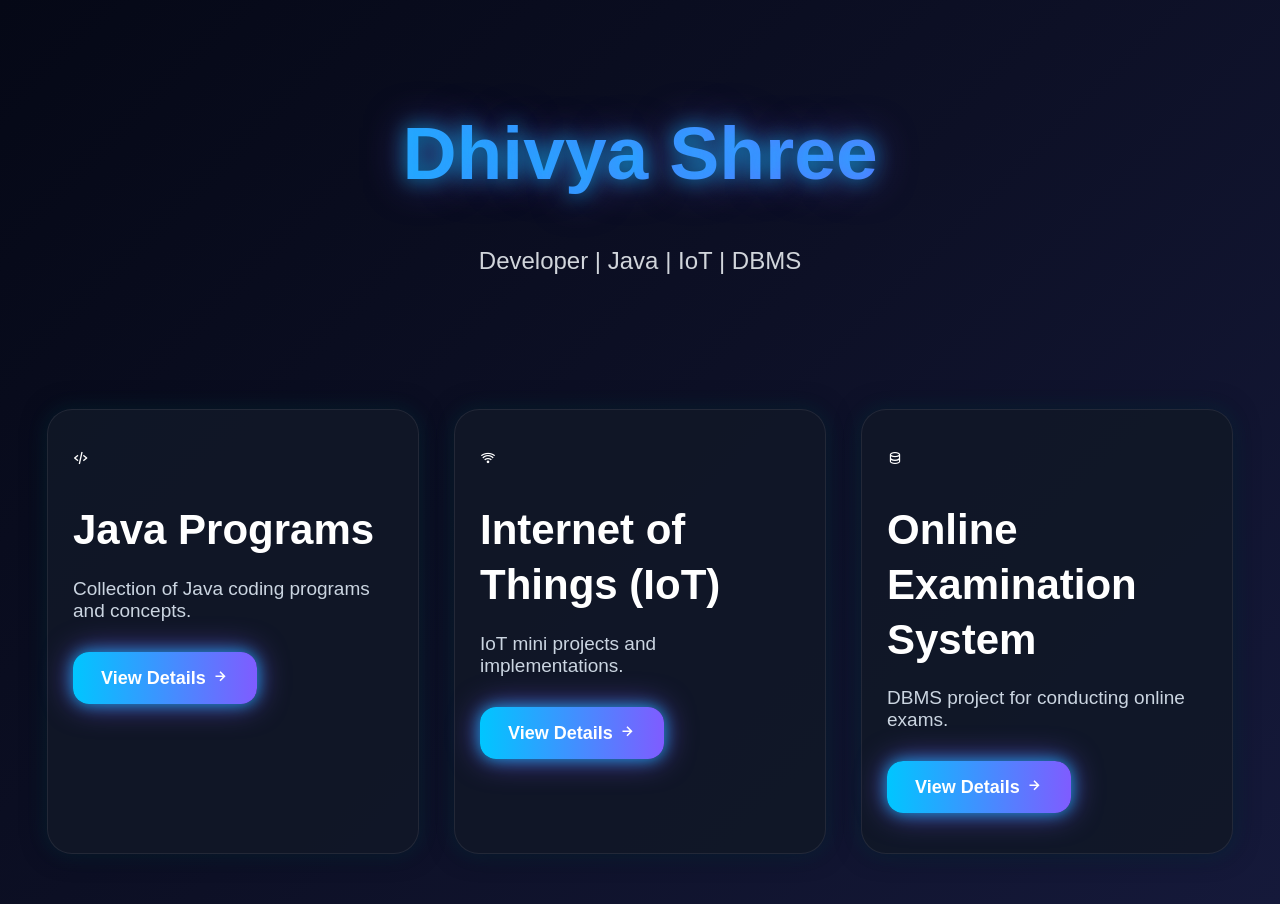
==== index.html @ 2f0d2c69 "Update project links and button text in index.html" ====
<!DOCTYPE html>
<html lang="en">
<head>

    <meta charset="UTF-8">
    <meta name="viewport" content="width=device-width, initial-scale=1.0">

    <title>Dhivya Shree Portfolio</title>

    <link rel="stylesheet" href="style.css">

    <!-- Icons -->
    <link href='https://unpkg.com/boxicons@2.1.4/css/boxicons.min.css' rel='stylesheet'>

</head>

<body>

    <header>

        <h1>Dhivya Shree</h1>

        <p>Developer | Java | IoT | DBMS</p>

        <div class="line"></div>

    </header>

    <section class="projects">

        <!-- Java -->

        <div class="card pink">

            <div class="icon">
                <i class='bx bx-code-alt'></i>
            </div>

            <h2>Java Programs</h2>

            <p>
                Collection of Java coding programs
                and concepts.
            </p>

            <a href="java.html">

                <button>
                    View Details
                    <i class='bx bx-right-arrow-alt'></i>
                </button>

            </a>

        </div>

        <!-- IoT -->

        <div class="card blue">

            <div class="icon">
                <i class='bx bx-wifi'></i>
            </div>

            <h2>Internet of Things (IoT)</h2>

            <p>
                IoT mini projects and implementations.
            </p>

            <a href="iot.html">

                <button>
                    View Details
                    <i class='bx bx-right-arrow-alt'></i>
                </button>

            </a>

        </div>

        <!-- DBMS -->

        <div class="card green">

            <div class="icon">
                <i class='bx bx-data'></i>
            </div>

            <h2>Online Examination System</h2>

            <p>
                DBMS project for conducting online exams.
            </p>

            <a href="dbms.html">

                <button>
                    View Details
                    <i class='bx bx-right-arrow-alt'></i>
                </button>

            </a>

        </div>

    </section>

</body>
</html>
---- style.css ----
body{
    margin:0;
    font-family:Poppins,sans-serif;

    background:
    linear-gradient(135deg,#050816,#0d1026,#15193a);

    color:white;
}

/* Header */

header{
    text-align:center;
    padding:60px 20px;
}

header h1{

    font-size:75px;

    background:linear-gradient(to right,#00c6ff,#7f5cff);

    -webkit-background-clip:text;
    -webkit-text-fill-color:transparent;

    text-shadow:
    0 0 20px rgba(0,198,255,0.7),
    0 0 40px rgba(127,92,255,0.6);
}

header p{

    color:#d1d5db;

    font-size:24px;

    margin-top:10px;
}

/* Cards */

.projects{

    display:flex;

    justify-content:center;

    gap:35px;

    flex-wrap:wrap;

    padding:50px 20px;
}

.card{

    width:320px;

    padding:40px 25px;

    border-radius:25px;

    background:rgba(17,24,39,0.9);

    border:1px solid rgba(255,255,255,0.08);

    box-shadow:
    0 0 25px rgba(0,0,0,0.5),
    0 0 20px rgba(0,198,255,0.15);

    transition:0.4s;
}

.card:hover{

    transform:translateY(-12px);

    box-shadow:
    0 0 20px #00c6ff,
    0 0 40px #7f5cff,
    0 0 60px rgba(127,92,255,0.7);
}

.card h2{

    font-size:42px;

    line-height:1.3;

    margin-bottom:20px;
}

.card p{

    color:#cbd5e1;

    font-size:19px;

    margin-bottom:30px;
}

/* Buttons */

button{

    padding:15px 28px;

    border:none;

    border-radius:16px;

    font-size:18px;

    font-weight:600;

    color:white;

    cursor:pointer;

    background:
    linear-gradient(to right,#00c6ff,#7f5cff);

    box-shadow:
    0 0 15px rgba(0,198,255,0.7),
    0 0 30px rgba(127,92,255,0.7);

    transition:0.4s;
}

button:hover{

    transform:scale(1.08);

    box-shadow:
    0 0 20px #00c6ff,
    0 0 45px #7f5cff,
    0 0 70px rgba(127,92,255,0.9);
}
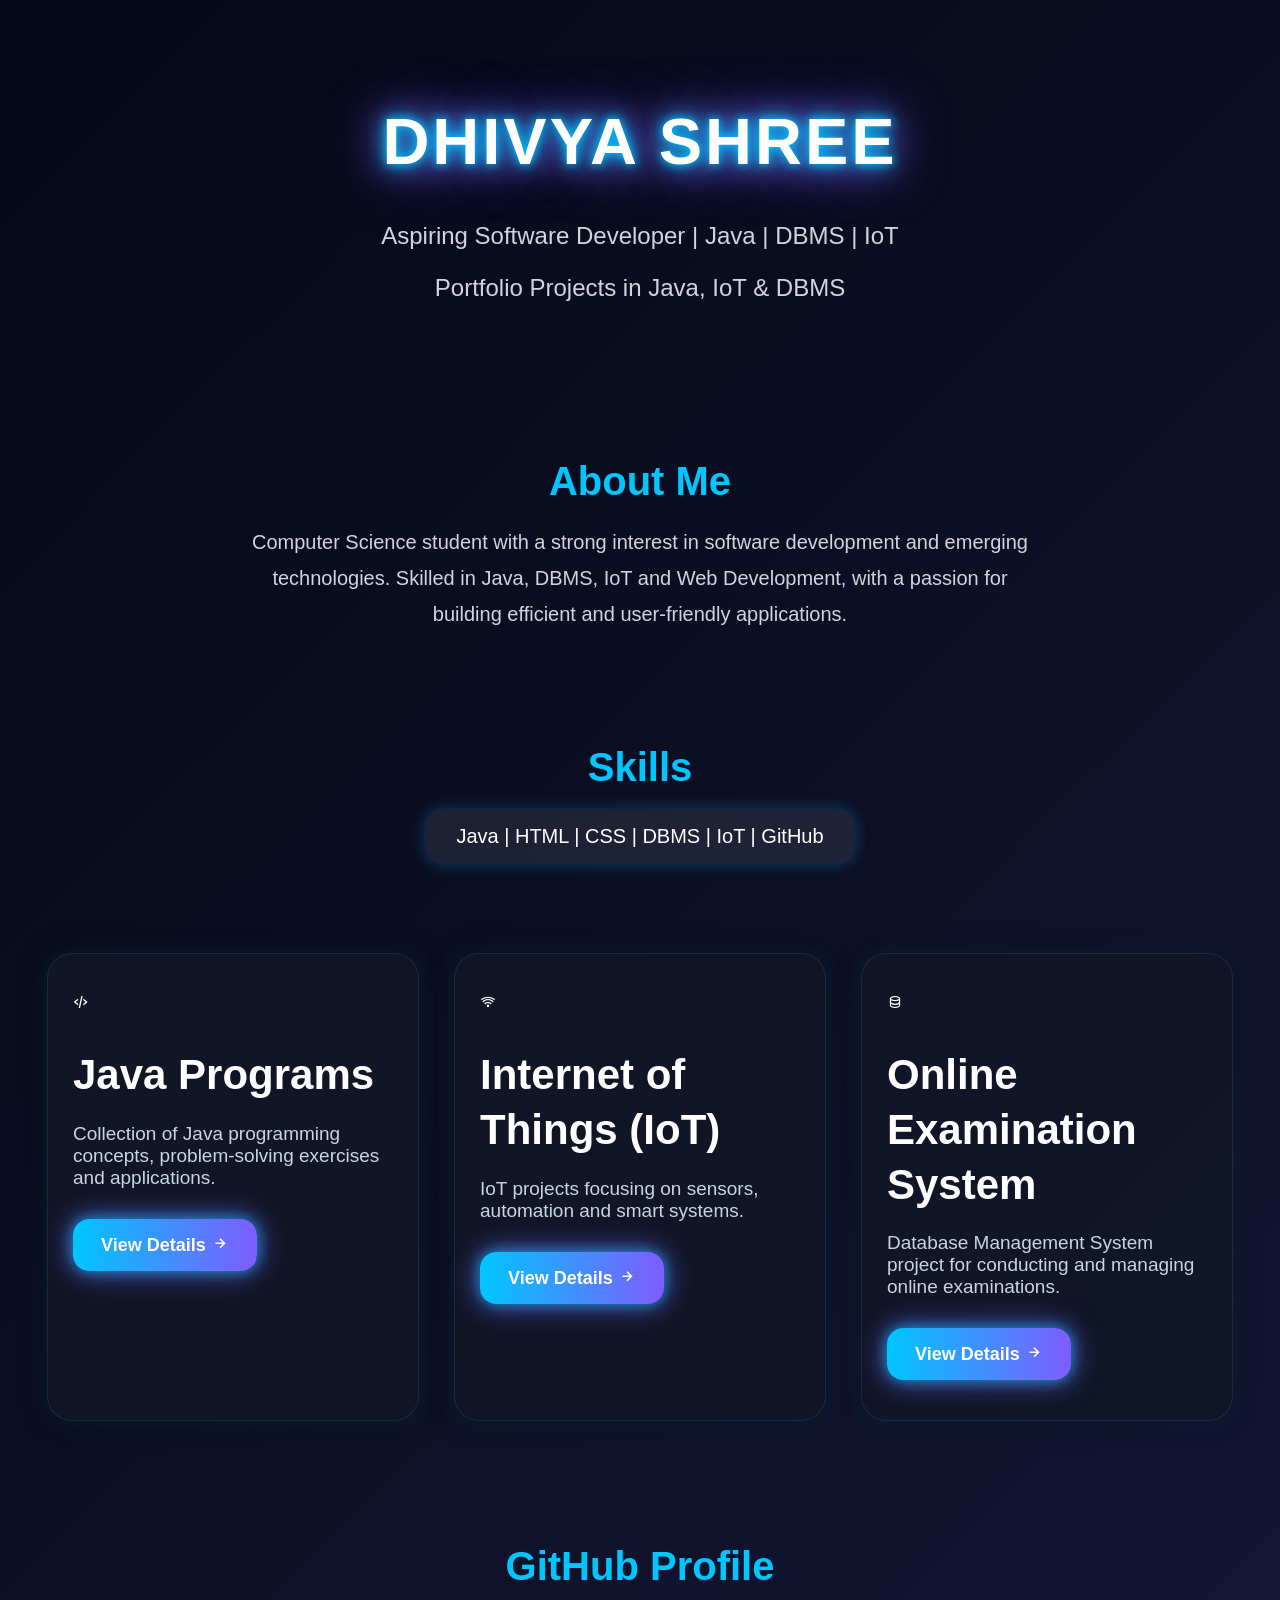
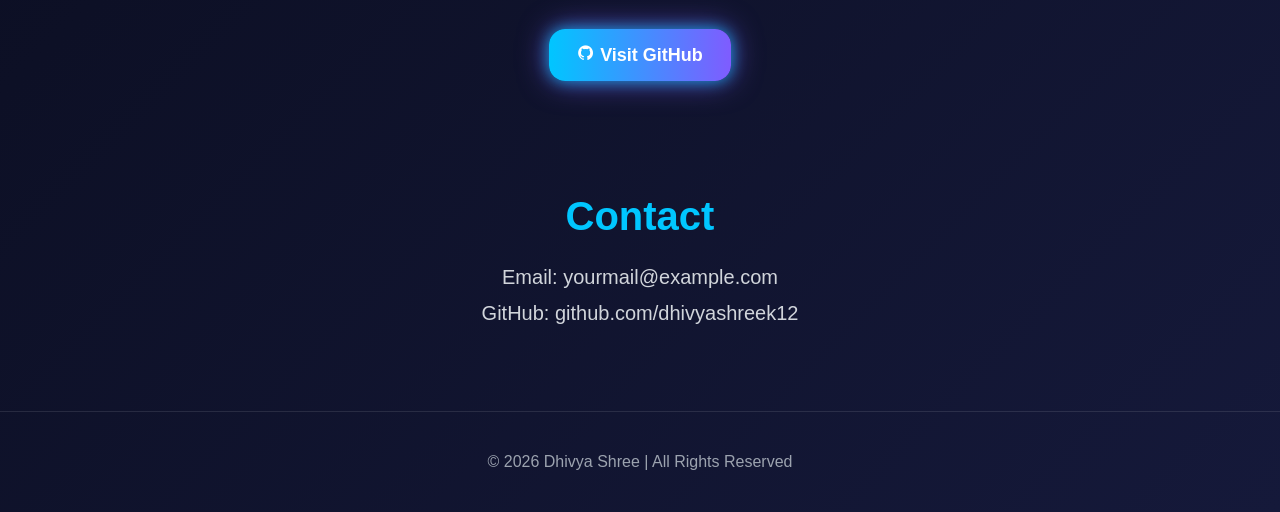
==== commit e2b5bba2: "Update personal information and project descriptions" ====
--- a/index.html
+++ b/index.html
@@ -2,109 +2,181 @@
 <html lang="en">
 <head>
 
-    <meta charset="UTF-8">
-    <meta name="viewport" content="width=device-width, initial-scale=1.0">
+<meta charset="UTF-8">
+<meta name="viewport" content="width=device-width, initial-scale=1.0">
 
-    <title>Dhivya Shree Portfolio</title>
+<title>Dhivya Shree | Developer Portfolio</title>
 
-    <link rel="stylesheet" href="style.css">
+<link rel="stylesheet" href="style.css">
 
-    <!-- Icons -->
-    <link href='https://unpkg.com/boxicons@2.1.4/css/boxicons.min.css' rel='stylesheet'>
+<link href='https://unpkg.com/boxicons@2.1.4/css/boxicons.min.css' rel='stylesheet'>
 
 </head>
 
 <body>
 
-    <header>
+<header>
 
-        <h1>Dhivya Shree</h1>
+    <h1>DHIVYA SHREE</h1>
 
-        <p>Developer | Java | IoT | DBMS</p>
+    <p>Aspiring Software Developer | Java | DBMS | IoT</p>
 
-        <div class="line"></div>
+    <p class="project-count">
+        Portfolio Projects in Java, IoT & DBMS
+    </p>
 
-    </header>
+</header>
 
-    <section class="projects">
+<!-- About Me -->
 
-        <!-- Java -->
+<section class="about">
 
-        <div class="card pink">
+    <h2>About Me</h2>
 
-            <div class="icon">
-                <i class='bx bx-code-alt'></i>
-            </div>
+    <p>
+        Computer Science student with a strong interest in
+        software development and emerging technologies.
+        Skilled in Java, DBMS, IoT and Web Development,
+        with a passion for building efficient and
+        user-friendly applications.
+    </p>
 
-            <h2>Java Programs</h2>
+</section>
 
-            <p>
-                Collection of Java coding programs
-                and concepts.
-            </p>
+<!-- Skills -->
 
-            <a href="java.html">
+<section class="skills">
 
-                <button>
-                    View Details
-                    <i class='bx bx-right-arrow-alt'></i>
-                </button>
+    <h2>Skills</h2>
 
-            </a>
+    <div class="skill-box">
+        Java | HTML | CSS | DBMS | IoT | GitHub
+    </div>
 
+</section>
+
+<!-- Projects -->
+
+<section class="projects">
+
+    <!-- Java -->
+
+    <div class="card">
+
+        <div class="icon">
+            <i class='bx bx-code-alt'></i>
         </div>
 
-        <!-- IoT -->
+        <h2>Java Programs</h2>
 
-        <div class="card blue">
+        <p>
+            Collection of Java programming concepts,
+            problem-solving exercises and applications.
+        </p>
 
-            <div class="icon">
-                <i class='bx bx-wifi'></i>
-            </div>
+        <a href="java.html">
 
-            <h2>Internet of Things (IoT)</h2>
+            <button>
+                View Details
+                <i class='bx bx-right-arrow-alt'></i>
+            </button>
 
-            <p>
-                IoT mini projects and implementations.
-            </p>
+        </a>
 
-            <a href="iot.html">
+    </div>
 
-                <button>
-                    View Details
-                    <i class='bx bx-right-arrow-alt'></i>
-                </button>
+    <!-- IoT -->
 
-            </a>
+    <div class="card">
 
+        <div class="icon">
+            <i class='bx bx-wifi'></i>
         </div>
 
-        <!-- DBMS -->
+        <h2>Internet of Things (IoT)</h2>
 
-        <div class="card green">
+        <p>
+            IoT projects focusing on sensors,
+            automation and smart systems.
+        </p>
 
-            <div class="icon">
-                <i class='bx bx-data'></i>
-            </div>
+        <a href="iot.html">
 
-            <h2>Online Examination System</h2>
+            <button>
+                View Details
+                <i class='bx bx-right-arrow-alt'></i>
+            </button>
 
-            <p>
-                DBMS project for conducting online exams.
-            </p>
+        </a>
 
-            <a href="dbms.html">
+    </div>
 
-                <button>
-                    View Details
-                    <i class='bx bx-right-arrow-alt'></i>
-                </button>
+    <!-- DBMS -->
 
-            </a>
+    <div class="card">
 
+        <div class="icon">
+            <i class='bx bx-data'></i>
         </div>
 
-    </section>
+        <h2>Online Examination System</h2>
+
+        <p>
+            Database Management System project for
+            conducting and managing online examinations.
+        </p>
+
+        <a href="dbms.html">
+
+            <button>
+                View Details
+                <i class='bx bx-right-arrow-alt'></i>
+            </button>
+
+        </a>
+
+    </div>
+
+</section>
+
+<!-- GitHub -->
+
+<section class="github">
+
+    <h2>GitHub Profile</h2>
+
+    <a href="https://github.com/dhivyashreek12" target="_blank">
+
+        <button class="github-btn">
+            <i class='bx bxl-github'></i>
+            Visit GitHub
+        </button>
+
+    </a>
+
+</section>
+
+<!-- Contact -->
+
+<section class="contact">
+
+    <h2>Contact</h2>
+
+    <p>Email: yourmail@example.com</p>
+
+    <p>GitHub: github.com/dhivyashreek12</p>
+
+</section>
+
+<!-- Footer -->
+
+<footer>
+
+    <p>
+        © 2026 Dhivya Shree | All Rights Reserved
+    </p>
+
+</footer>
 
 </body>
 </html>
--- a/style.css
+++ b/style.css
@@ -17,18 +17,46 @@
 
 header h1{
 
-    font-size:75px;
-
-    background:linear-gradient(to right,#00c6ff,#7f5cff);
-
-    -webkit-background-clip:text;
-    -webkit-text-fill-color:transparent;
+    font-size:65px;
+
+    font-weight:800;
+
+    color:#ffffff;
+
+    letter-spacing:3px;
+
+    text-transform:uppercase;
 
     text-shadow:
-    0 0 20px rgba(0,198,255,0.7),
-    0 0 40px rgba(127,92,255,0.6);
-}
-
+    0 0 10px #00c6ff,
+    0 0 20px #00c6ff,
+    0 0 40px #7f5cff,
+    0 0 60px #7f5cff;
+
+    animation:glow 2s infinite alternate;
+}
+
+/* Neon Animation */
+
+@keyframes glow{
+
+    from{
+
+        text-shadow:
+        0 0 10px #00c6ff,
+        0 0 20px #00c6ff,
+        0 0 40px #7f5cff;
+    }
+
+    to{
+
+        text-shadow:
+        0 0 20px #00c6ff,
+        0 0 40px #00c6ff,
+        0 0 60px #7f5cff,
+        0 0 90px #7f5cff;
+    }
+}
 header p{
 
     color:#d1d5db;
@@ -137,3 +165,81 @@
     0 0 45px #7f5cff,
     0 0 70px rgba(127,92,255,0.9);
 }
+/* About Section */
+
+.about,
+.skills,
+.github,
+.contact {
+
+    text-align: center;
+
+    padding: 40px 20px;
+}
+
+.about h2,
+.skills h2,
+.github h2,
+.contact h2 {
+
+    font-size: 40px;
+
+    color: #00c6ff;
+
+    margin-bottom: 20px;
+}
+
+.about p,
+.contact p {
+
+    font-size: 20px;
+
+    color: #d1d5db;
+
+    max-width: 800px;
+
+    margin: auto;
+
+    line-height: 1.8;
+}
+
+/* Skills */
+
+.skill-box {
+
+    display: inline-block;
+
+    padding: 15px 30px;
+
+    border-radius: 15px;
+
+    background: rgba(255,255,255,0.08);
+
+    font-size: 20px;
+
+    color: white;
+
+    box-shadow: 0 0 15px rgba(0,198,255,0.3);
+}
+
+/* GitHub Button */
+
+.github-btn {
+
+    margin-top: 20px;
+}
+
+/* Footer */
+
+footer {
+
+    text-align: center;
+
+    padding: 25px;
+
+    margin-top: 40px;
+
+    border-top: 1px solid rgba(255,255,255,0.1);
+
+    color: #9ca3af;
+}
